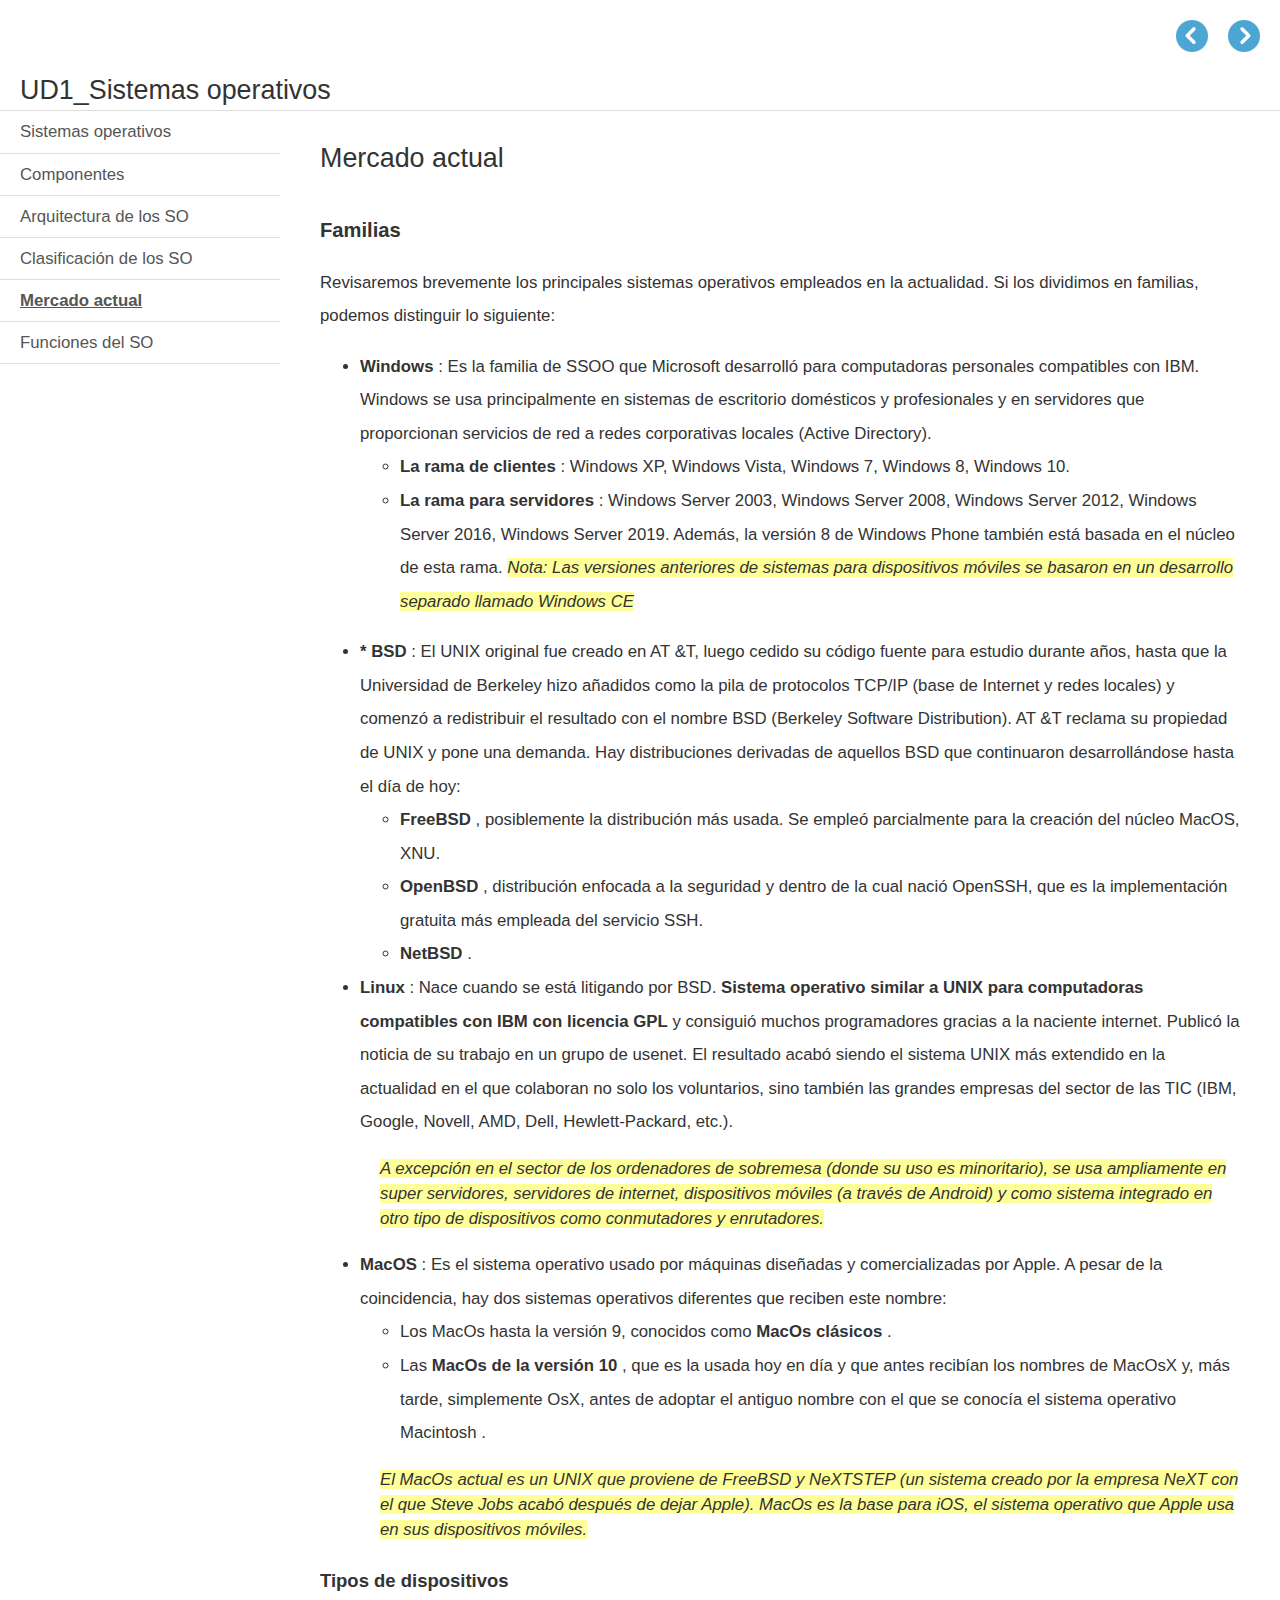
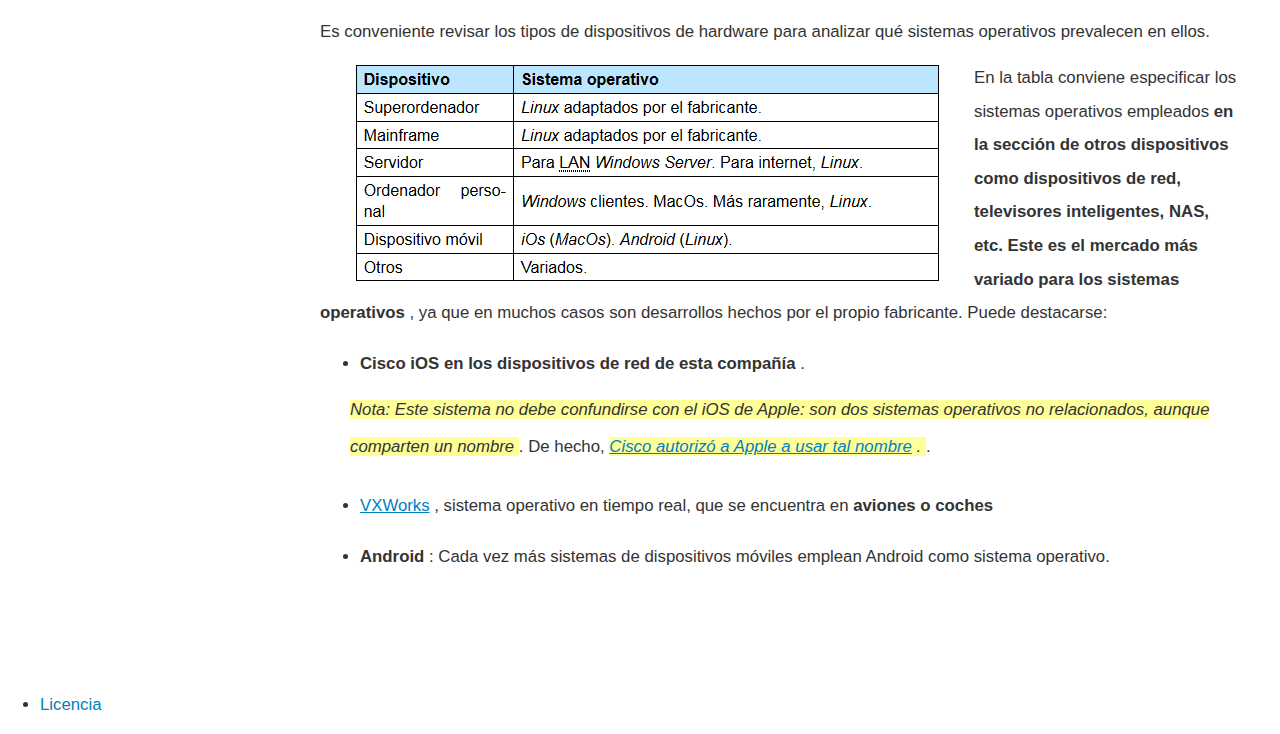
==== mercado_actual.html @ 510be366 "Add files via upload" ====
<!doctype html>
<html lang="es">
    <head>
        <link rel="stylesheet" type="text/css" href="base.css"/>
        <link rel="stylesheet" type="text/css" href="content.css"/>
        <link rel="stylesheet" type="text/css" href="nav.css"/>
        <meta http-equiv="content-type" content="text/html;  charset=utf-8"/>
        <title>Mercado actual | UD1_Sistemas operativos </title>
        <link rel="shortcut icon" href="favicon.ico" type="image/x-icon"/>
        <meta name="author" content="María del Mar Senra Martul"/>
        <link rel="license" type="text/html" href="http://creativecommons.org/licenses/by-sa/4.0/"/>
        <meta name="generator" content="eXeLearning 2.5 - exelearning.net"/>
        <!--[if lt IE 9]><script type="text/javascript" src="exe_html5.js"></script><![endif]-->
        <script type="text/javascript" src="exe_jquery.js"></script>
        <script type="text/javascript" src="common_i18n.js"></script>
        <script type="text/javascript" src="common.js"></script>
        <meta name="viewport" content="width=device-width, initial-scale=1"/>
    </head>
    <body class="exe-web-site" id="exe-node-4">
        <script type="text/javascript">
            document.body.className += " js"
        </script>
        <div id="content">
            <p id="skipNav">
                <a href="#main" class="sr-av">Saltar navegación</a>
            </p>
            <header id="header">
                <div id="headerContent">UD1_Sistemas operativos</div>
            </header>
            <nav id="siteNav">
                <ul>
                    <li>
                        <a href="index.html" class="daddy main-node">Sistemas operativos</a>
                    </li>
                    <li>
                        <a href="componentes.html" class="no-ch">Componentes</a>
                    </li>
                    <li>
                        <a href="arquitectura_dos_so.html" class="no-ch">Arquitectura de los SO</a>
                    </li>
                    <li>
                        <a href="clasificacin_dos_so.html" class="no-ch">Clasificación de los SO</a>
                    </li>
                    <li id="active">
                        <a href="mercado_actual.html" class="active no-ch">Mercado actual</a>
                    </li>
                    <li>
                        <a href="funcins_do_so.html" class="no-ch">Funciones del SO</a>
                    </li>
                </ul>
            </nav>
            <div id='topPagination'>
                <nav class="pagination noprt">
                    <a href="clasificacin_dos_so.html" class="prev">
                        <span>
                            <span>&laquo;</span>
                            Anterior
                        </span>
                    </a>
                    <span class="sep">| </span>
                    <a href="funcins_do_so.html" class="next">
                        <span>
                            Siguiente<span>&raquo;</span>
                        </span>
                    </a>
                </nav>
            </div>
            <div id="main-wrapper">
                <section id="main">
                    <header id="nodeDecoration">
                        <h1 id="nodeTitle">Mercado actual</h1>
                    </header>
                    <article class="iDevice_wrapper FreeTextIdevice" id="id5">
                        <div class="iDevice emphasis0">
                            <div id="ta5_85" class="block iDevice_content">
                                <h3>Familias</h3>
                                <p style="line-height: 2em;">Revisaremos brevemente los principales sistemas operativos empleados en la actualidad. Si los dividimos en familias, podemos distinguir lo siguiente:</p>
                                <ul>
                                    <li style="line-height: 2em;">
                                        <strong>Windows</strong>
                                        : Es la familia de SSOO que Microsoft desarrolló para computadoras personales compatibles con IBM. Windows se usa principalmente en sistemas de escritorio domésticos y profesionales y en servidores que proporcionan servicios de red a redes corporativas locales (Active Directory).<br/>
                                        <ul>
                                            <li style="line-height: 2em;">
                                                <strong>La rama de clientes</strong>
                                                : Windows XP, Windows Vista, Windows 7, Windows 8, Windows 10.
                                            </li>
                                            <li style="line-height: 2em;">
                                                <strong>La rama para servidores</strong>
                                                : Windows Server 2003, Windows Server 2008, Windows Server 2012, Windows Server 2016, Windows Server 2019. Además, la versión 8 de Windows Phone también está basada en el núcleo de esta rama. 
                                                <span style="background-color: #ffff99;">
                                                    <em>Nota: Las versiones anteriores de sistemas para dispositivos móviles se basaron en un desarrollo separado llamado Windows CE</em>
                                                </span>
                                            </li>
                                        </ul>
                                    </li>
                                </ul>
                                <ul>
                                    <li style="line-height: 2em;">
                                        <strong>* BSD</strong>
                                        : El UNIX original fue creado en AT &amp;T, luego cedido su código fuente para estudio durante años, hasta que la Universidad de Berkeley hizo añadidos como la pila de protocolos TCP/IP (base de Internet y redes locales) y comenzó a redistribuir el resultado con el nombre BSD (Berkeley Software Distribution). AT &amp;T reclama su propiedad de UNIX y pone una demanda. Hay distribuciones derivadas de aquellos BSD que continuaron desarrollándose hasta el día de hoy:

                                        <ul>
                                            <li style="line-height: 2em;">
                                                <strong>FreeBSD</strong>
                                                , posiblemente la distribución más usada. Se empleó parcialmente para la creación del núcleo MacOS, XNU.
                                            </li>
                                            <li style="line-height: 2em;">
                                                <strong>OpenBSD</strong>
                                                , distribución enfocada a la seguridad y dentro de la cual nació OpenSSH, que es la implementación gratuita más empleada del servicio SSH.
                                            </li>
                                            <li>
                                                <strong>NetBSD</strong>
                                                .
                                            </li>
                                        </ul>
                                    </li>
                                    <li style="line-height: 2em;">
                                        <strong>Linux</strong>
                                        : Nace cuando se está litigando por BSD. <strong>Sistema operativo similar a UNIX para computadoras compatibles con IBM con licencia GPL</strong>
                                        y consiguió muchos programadores gracias a la naciente internet. Publicó la noticia de su trabajo en un grupo de usenet. El resultado acabó siendo el sistema UNIX más extendido en la actualidad en el que colaboran no solo los voluntarios, sino también las grandes empresas del sector de las TIC (IBM, Google, Novell, AMD, Dell, Hewlett-Packard, etc.).
                                    </li>
                                </ul>
                                <p style="padding-left: 60px;">
                                    <span style="background-color: #ffff99;">
                                        <em>A excepción en el sector de los ordenadores de sobremesa (donde su uso es minoritario), se usa ampliamente en super servidores, servidores de internet, dispositivos móviles (a través de Android) y como sistema integrado en otro tipo de dispositivos como conmutadores y enrutadores.</em>
                                    </span>
                                </p>
                                <ul>
                                    <li style="line-height: 2em;">
                                        <strong>MacOS</strong>
                                        : Es el sistema operativo usado por máquinas diseñadas y comercializadas por Apple. A pesar de la coincidencia, hay dos sistemas operativos diferentes que reciben este nombre:

                                        <ul>
                                            <li style="line-height: 2em;">
                                                Los MacOs hasta la versión 9, conocidos como <strong>MacOs clásicos</strong>
                                                .
                                            </li>
                                            <li style="line-height: 2em;">
                                                Las <strong>MacOs de la versión 10</strong>
                                                , que es la usada hoy en día y que antes recibían los nombres de MacOsX y, más tarde, simplemente OsX, antes de adoptar el antiguo nombre con el que se conocía el sistema operativo Macintosh .
                                            </li>
                                        </ul>
                                    </li>
                                </ul>
                                <p style="padding-left: 60px;">
                                    <span style="background-color: #ffff99;">
                                        <em>El MacOs actual es un UNIX que proviene de FreeBSD y NeXTSTEP (un sistema creado por la empresa NeXT con el que Steve Jobs acabó después de dejar Apple). MacOs es la base para iOS, el sistema operativo que Apple usa en sus dispositivos móviles.</em>
                                    </span>
                                </p>
                                <h4>Tipos de dispositivos</h4>
                                <div class="section" id="tipos-de-dispositivos">
                                    <p>Es conveniente revisar los tipos de dispositivos de hardware para analizar qué sistemas operativos prevalecen en ellos.</p>
                                    <img src="SODispositivosHW.PNG" alt="SO del HW" title="SO del HW" style="float: left; margin-right: 30px; margin-left: 30px;" width="594" height="223"/>
                                    <p style="line-height: 2em;">
                                        En la tabla conviene especificar los sistemas operativos empleados <strong>en la sección de otros dispositivos como dispositivos de red, televisores inteligentes, NAS, etc. </strong>
                                        <strong>Este es el mercado más variado para los sistemas operativos</strong>
                                        , ya que en muchos casos son desarrollos hechos por el propio fabricante. Puede destacarse:
                                    </p>
                                    <ul>
                                        <li style="line-height: 2em;">
                                            <strong>Cisco iOS</strong>
                                            <strong>en los dispositivos de red de esta compañía</strong>
                                            .
                                        </li>
                                    </ul>
                                    <p style="padding-left: 30px;">
                                        <span style="background-color: #ffff99;">
                                            <em>Nota: Este sistema no debe confundirse con el iOS de Apple: son dos sistemas operativos no relacionados, aunque comparten un nombre</em>
                                        </span>
                                        . De hecho, 
                                        <span style="background-color: #ffff99; line-height: 3em;">
                                            <em>
                                                <a class="reference external" href="https://www.descubreapple.com/cisco-permite-apple-utilizar-nombre-ios.html" style="background-color: #ffff99;">Cisco autorizó a Apple a usar tal nombre</a>
                                                .
                                            </em>
                                        </span>
                                        .
                                    </p>
                                    <ul>
                                        <li style="line-height: 2em;">
                                            <a class="reference external" href="https://es.wikipedia.org/wiki/VxWorks">VXWorks</a>
                                            , sistema operativo en tiempo real, que se encuentra en <strong>aviones o coches</strong>
                                        </li>
                                    </ul>
                                    <ul>
                                        <li style="line-height: 2em;">
                                            <strong>Android</strong>
                                            : Cada vez más sistemas de dispositivos móviles emplean Android como sistema operativo.
                                        </li>
                                    </ul>
                                </div>
                            </div>
                        </div>
                    </article>
                </section>
            </div>
            <footer id="footer">
                <nav class="footerNav" id="footer-nav">
                    <ul>
                        <li><a href="https://creativecommons.org/licenses/by-sa/4.0/" rel="license">Licencia</a></li>
                    </ul>
                </nav>
            </footer>
        </div>
    </body>
</html>
---- base.css ----
/*
eXe
Copyright 2004-2006, University of Auckland
Copyright 2004-2007 eXe Project, New Zealand Tertiary Education Commission
base style sheet for all themes
*/
body {
    margin: 0;
    padding: 0 10px 10px 10px;
    font-family: arial,verdana,helvetica,sans-serif;
    font-size: .8em
}

#header {
    text-align: left;
    height: 50px;
    padding-left: 20px;
    font-size: 2.2em;
    font-weight: bold
}

a {
    text-decoration: none
}

a:hover,a:focus {
    text-decoration: underline
}

img.submit,img.help,img.info,img.gallery {
    border: 0
}

li {
    list-style-position: inside
}

#nodeDecoration {
    padding: .1em;
    border-bottom: 0;
    text-align: right
}

.block,.feedback {
    display: block;
    padding-top: .25em;
    padding-bottom: .25em
}

.feedback {
    font-family: times,serif;
    font-size: 120%
}

.feedback-button p {
    margin: 0
}

.emphasis0 {
    padding-left: 0;
    margin: 0
}

.iDeviceTitle {
    font-weight: bold;
    position: relative;
    top: -18px
}

input.feedbackbutton {
    margin-top: 10px;
    margin-bottom: 10px
}

.popupDiv {
    background-color: #EDEFF0;
    border: 2px solid #607489;
    padding: 0 4px 4px 4px;
    margin-left: 15px;
    text-align: left;
    z-index: 99;
    border-radius: 3px
}

.popupDivLabel {
    text-align: center;
    font: message-box;
    font-weight: bold;
    color: #fff;
    cursor: move;
    margin: 0 -4px;
    background-image: url(popup_bg.gif)
}

@media print {
    .feedback {
        display: block!important
    }

    .feedback.iDevice_solution a {
        text-decoration: none;
        color: inherit
    }

    .iDevice_solution li span {
        display: none
    }

    #main {
        margin-left: 10px
    }

    div.node,article.node {
        page-break-after: always
    }

    .external-iframe {
        display: none
    }

    .external-iframe-src {
        display: block!important;
        margin: 2em 0;
        font-size: .95em;
        text-align: center
    }
}

.external-iframe {
    border: 0
}

.iDevice a,#siteFooter a,#packageLicense a,.toggle-idevice a {
    text-decoration: underline
}

.iDevice a:hover,#siteFooter a:hover,#packageLicense a:hover,.toggle-idevice a:hover {
    text-decoration: none
}

.pre-code {
    background: #112C4A;
    color: #E7ECF1;
    font-family: Monaco,Courier,monospace;
    border-radius: 9px;
    font-size: 12px;
    margin: 2em 1em;
    overflow: auto;
    padding: 20px
}

.iDevice_content {
    position: relative;
    max-width: 100%
}

.exe-epub3 .iDevice_content {
    position: static
}

.iDevice_header {
    background-position: 0 50%;
    background-repeat: no-repeat
}

.iDevice_header.iDevice_header_noIcon {
    background-image: none;
    padding: 5px 0
}

.TrueFalseIdevice label {
    white-space: nowrap;
    margin-right: 1em;
    line-height: 1.7em
}

.exe-dl {
    margin-bottom: 2em;
    margin-left: 1.5em
}

.exe-dl dt {
    font-weight: bold
}

.exe-dl dd {
    margin: 1em 1.5em
}

.js .exe-dl dt {
    margin: 1.2em 0 0 0
}

.exe-dl dt a {
    text-decoration: underline
}

.exe-dl .icon,.exe-dl-toggler a {
    display: block;
    width: 20px;
    height: 20px;
    font-size: 1.2em;
    margin-right: 1em;
    line-height: 20px;
    text-align: center;
    float: left;
    border-radius: 2px;
    position: relative
}

.exe-dl-toggler {
    height: 20px;
    margin: 1.5em
}

.exe-dl-toggler a {
    margin-left: 0;
    font-weight: bold
}

.js .exe-dl dd {
    display: none;
    padding-left: 0;
    margin: 1em 1em 1em 37px
}

.exe-math {
    margin: 2em 0
}

.exe-math,.MathJax_Display {
    text-align: left!important
}

.exe-math.position-center,.position-center .MathJax_Display {
    text-align: center!important
}

.exe-math.position-right,.position-right .MathJax_Display {
    text-align: right!important
}

.js .show-image .exe-math-code,.js .show-code .exe-math-img {
    display: none
}

.exe-math-links {
    font-size: .85em
}

.exe-figure {
    margin: 2em 0;
    max-width: 100%
}

.position-center {
    margin: 2em auto
}

.position-right {
    margin: 2em 0 2em auto
}

.float-left {
    float: left;
    margin: .5em 1.5em 1em 0
}

.float-right {
    float: right;
    margin: .5em 0 1em 2em
}

.figcaption {
    padding-top: .2em
}

.figcaption.header {
    padding-top: 0;
    padding-bottom: .2em
}

.exe-layout-2-cols,.exe-layout-3-cols {
    width: 100%
}

.exe-layout-2-cols .exe-col {
    float: left;
    width: 49%
}

.exe-layout-2-cols .exe-col-1 {
    padding-right: 1%
}

.exe-layout-2-cols .exe-col-2 {
    padding-left: 1%
}

.exe-layout-2-30-70 .exe-col {
    width: 69%
}

.exe-layout-2-30-70 .exe-col-1 {
    width: 29%
}

.exe-layout-2-70-30 .exe-col {
    width: 29%
}

.exe-layout-2-70-30 .exe-col-1 {
    width: 69%
}

.exe-layout-3-cols .exe-col {
    float: left;
    width: 32%
}

.exe-layout-3-cols .exe-col-1,.exe-layout-3-cols .exe-col-2 {
    padding-right: 2%
}

.exe-block-warning {
    background: #FCF8E3;
    color: #796034;
    border: 1px solid #FAEBCC;
    padding: 0 1em;
    border-radius: 4px
}

p.exe-block-warning {
    padding: 1em
}

.exe-block-alert {
    background: #ffc;
    color: #855000;
    border: 1px solid #FFF099;
    padding: 0 1em;
    border-radius: 4px
}

p.exe-block-alert {
    padding: 1em
}

.exe-block-danger {
    background: #FEF0EF;
    color: #973C3B;
    border: 1px solid #F3DADD;
    padding: 0 1em;
    border-radius: 4px
}

p.exe-block-danger {
    padding: 1em
}

.exe-block-info {
    background: #E1F1F9;
    color: #2B627D;
    border: 1px solid #C9EDF4;
    padding: 0 1em;
    border-radius: 4px
}

p.exe-block-info {
    padding: 1em
}

.exe-block-success {
    background: #E5F3E0;
    color: #336634;
    border: 1px solid #DEEDD1;
    padding: 0 1em;
    border-radius: 4px
}

p.exe-block-success {
    padding: 1em
}

.exe-block-warning a {
    color: #4F360A
}

.exe-block-alert a {
    color: #5B2600
}

.exe-block-danger a {
    color: #6D1211
}

.exe-block-info a {
    color: #063853
}

.exe-block-success a {
    color: #093C0A
}

.js a.exe-enlarge {
    position: relative;
    display: block
}

.exe-enlarge-icon {
    display: none;
    width: 30px;
    height: 30px;
    position: absolute;
    top: 50%;
    left: 50%;
    margin: -15px 0 0 -15px;
    border-radius: 15px;
    background: #333;
    z-index: 10;
    box-shadow: 0 0 7px 0 #DDD
}

.exe-enlarge-icon b {
    width: 30px;
    height: 30px;
    line-height: 30px;
    text-align: center;
    display: block;
    font-size: 1.3em;
    color: #FFF
}

.exe-enlarge-icon b:before {
    content: "+"
}

.js a.exe-enlarge:hover img,.js a.exe-enlarge:focus img {
    opacity: .7;
    filter: alpha(opacity=70)
}

a.exe-enlarge:hover .exe-enlarge-icon,a.exe-enlarge:focus .exe-enlarge-icon {
    display: block;
    *display: none
}

.exe-clear {
    overflow: auto
}

.toggle-idevice,.exe-hidden,.js-required,.js .js-hidden {
    display: none
}

.js .js-required {
    display: block
}

#packageLicense {
    text-align: center
}

.js #main .iDevice_hint_title {
    font-size: 1em;
    margin-top: 0;
    font-weight: normal;
    *margin-top: 1em
}

.iDevice_hint {
    margin-bottom: 1.5em
}

.iDevice_hint_title a {
    background-repeat: no-repeat;
    background-position: 0 50%;
    padding-left: 23px;
    text-decoration: none
}

.iDevice_hint_content {
    padding: 0 23px
}

.iDevice_answer {
    overflow: hidden;
    *margin: 1.5em 0
}

.iDevice_answer {
    overflow: hidden
}

.iDevice_answer p {
    margin-top: 0
}

.iDevice_answer-field {
    width: 2.5em;
    float: left
}

.js .iDevice_answer-content,.js .iDevice_answer-feedback {
    padding-left: 2.5em
}

.hidden-idevice .image_text {
    display: none
}

abbr[title],acronym[title] {
    text-decoration: none;
    border-bottom: 1px dotted
}

.pagination.page-counter {
    text-align: center
}

.pagination.noprt .sep {
    display: none
}

.pagination.noprt .page-counter {
    margin-right: 20px
}

#topPagination .page-counter {
    margin-left: 20px;
    margin-right: 0
}

#skipNav {
    margin: 0;
    position: absolute;
    width: 100%
}

.sr-av,.js .js-sr-av,#skipNav a,.exe-hidden-accessible,.js .exe-tooltip-text {
    position: absolute;
    overflow: hidden;
    clip: rect(0 0 0 0);
    clip: rect(0,0,0,0);
    height: 0
}

#skipNav a {
    background: #333;
    color: #fff;
    padding: .4em .85em
}

#skipNav a:active,#skipNav a:focus {
    position: static;
    overflow: visible;
    clip: auto;
    height: auto
}

.exe-table {
    background: #fff;
    margin: 2em auto;
    max-width: 100%;
    border: 1px solid #CCC;
    border-collapse: collapse;
    border-spacing: 0
}

.exe-table caption {
    padding: .5em 0;
    text-align: center;
    font-style: italic
}

.exe-table td,.exe-table th {
    border: 1px solid #CCC;
    margin: 0;
    padding: .5em 1em
}

.exe-table thead {
    background: #ddd;
    color: #000;
    text-align: left
}

.exe-table tr:nth-child(2n-1) td,.exe-table tbody tr:nth-child(2n-1) th {
    background: #F4F4F4
}

.exe-table-minimalist {
    background: #fff;
    margin: 2em auto;
    border-collapse: collapse
}

.exe-table-minimalist thead th {
    color: #000;
    padding: .6em 1.5em .6em .8em;
    border-bottom: 2px solid #CCC;
    text-align: left
}

.exe-table-minimalist td,.exe-table-minimalist tbody th {
    border-bottom: 1px solid #ccc;
    color: #555;
    padding: .5em 1.5em .5em .8em
}

.exe-table-minimalist tbody tr:hover td,.exe-table-minimalist tbody tr:hover th {
    color: #222
}

.exe-table-minimalist tr:nth-child(2n-1) td,.exe-table-minimalist tbody tr:nth-child(2n-1) th {
    background: #F9F9F9
}

.exe-table-minimalist caption {
    text-align: center;
    font-style: italic;
    border-bottom: 2px solid #CCC;
    padding: .6em 0
}

body .qtip {
    font-size: .85em;
    line-height: 1.5em
}

.qtip .exe-tooltip-text {
    position: relative;
    overflow: auto;
    clip: auto;
    height: auto
}

ol.auto-numbered {
    counter-reset: item
}

.auto-numbered ol {
    counter-reset: item
}

.auto-numbered li {
    display: block
}

.auto-numbered li:before {
    content: counters(item,".") ".- ";
    counter-increment: item
}

.exe-quote-cite cite {
    display: block;
    text-align: right;
    margin-top: -.5em
}

.exe-link-data {
    font-size: .8em;
    margin: 0 .2em
}

.exe-link-data abbr {
    cursor: help
}

.styled-qc {
    font-family: Georgia,serif;
    font-style: italic;
    margin: 1.5em 2.5em;
    padding: .25em 3.5em;
    position: relative
}

.styled-qc:before {
    display: block;
    content: "\201C";
    font-size: 5em;
    position: absolute;
    left: 0;
    top: -20px
}

.js .pbl-task-info {
    visibility: hidden
}

.pbl-task-info dt {
    float: left;
    font-weight: bold;
    margin-right: .5em
}

.pbl-task-info {
    overflow: hidden;
    margin: 1em 0 1.5em 20px;
    width: auto;
    float: right;
    text-align: right
}

.pbl-task-info dt {
    margin: 0;
    float: left;
    clear: left;
    width: 150px
}

.pbl-task-info dd {
    margin: 0 0 0 150px;
    text-align: left;
    padding-left: .5em
}

.pbl-task-info dd:after {
    content: '';
    display: block;
    clear: both
}

.pbl-task-description {
    clear: both
}

iframe,object,embed {
    max-width: 100%
}

img,video {
    max-width: 100%;
    height: auto
}

@media all and (max-width: 780px) {
    .styled-qc {
        margin:1.5em .5em
    }

    .exe-layout-2-cols .exe-col,.exe-layout-3-cols .exe-col {
        float: none;
        width: 100%;
        padding: 0
    }
}

#exe-client-search-form {
    text-align: right;
    margin-bottom: 2em
}

#exe-client-search-form p {
    margin: 0
}

#exe-client-search-text {
    border: 1px solid #ddd;
    padding: 5px 10px;
    width: 250px;
    max-width: 60%
}

#exe-client-search-submit {
    border: 1px solid #ddd;
    padding: 5px 10px;
    background: #ddd;
    margin-left: -.4em;
    color: #333
}

.exe-client-search-results #nodeTitle,.exe-client-search-results .iDevice_wrapper,#exe-client-search-results,#exe-client-search-reset {
    display: none
}

.exe-client-search-results #exe-client-search-results {
    display: block
}

.exe-client-search-results #exe-client-search-reset {
    display: inline;
    line-height: 2em
}

#exe-client-search-results p {
    margin-top: 1.5em
}

#exe-client-search-results ul {
    margin: 1.5em 1.5em 3em 1.5em;
    padding: 0;
    list-style: none
}

#main #exe-client-search-results li {
    list-style-image: none;
    margin-bottom: 1.5em
}

#exe-client-search-results a {
    font-size: 1.15em
}

.exe-client-search-result {
    background: yellow
}

.exe-client-search-read-more {
    font-size: .7em;
    margin-left: .2em
}

#exe-client-search-reset {
    margin-left: .5em
}

@media all and (max-width: 700px) {
    #exe-client-search-form {
        text-align:center
    }
}

@media all and (max-width: 600px) {
    .exe-client-search-results #exe-client-search-reset {
        display:block;
        margin: 1em 0 0 0
    }
}
---- content.css ----
/* eXeLearning Style Designer Compatible Style */
html{font-size:105%}
body{font:100%/1.5 'Open Sans',Arial,Verdana,Helvetica,sans-serif;padding:15px;margin:0;text-align:left}

h2{font-size:1.3em}
h3{font-size:1.2em}
h4{font-size:1.1em}
h5{font-size:1em}
p{margin:1em 0}
.score.js-feedback{margin-bottom:1em}

#header,#emptyHeader,#nodeDecoration{padding:0 20px;height:auto!important;height:120px;min-height:120px;font-size:1.6em;font-weight:300;border-style:1px;border-width:1px}
#headerContent{padding-top:70px}
#header h1,#nodeDecoration h1{margin:-.5em 0 1em 0;font-size:1em;text-align:left}
#nodeDecoration{margin-bottom:15px} /* Single page */

.nodeDecoration h1{font-size:1.5em}

/* iDevices */
.iDevice{margin:20px 0 30px 0}
.iDevice_header{letter-spacing:.5px;padding:.5em 40px .5em 0;height:auto!important;height:1.7em;min-height:1.7em;position:relative}
.iDeviceTitle{font-size:1.3em;vertical-align:bottom;top:auto;display:inline-block;font-weight:300;
padding:0 10px 0 35px;background-repeat:no-repeat;background-position:0 50%;margin:0}
.iDeviceTitle{*display:inline;*line-height:2em}/* IE6, IE7 */
.iDevice_inner{padding:10px 20px;border-width:1px;border-style:solid;border-radius:5px}

/* Clearfix */
.iDevice_content{overflow:auto}
.FileAttachIdeviceInc .iDevice_content{margin-bottom:-.5em}

/* Hide/Show iDevice */
.toggle-idevice{display:block;margin:0;text-align:right}
.iDevice_header .toggle-idevice{position:absolute;top:14px;right:0}
.toggle-idevice a{display:inline-block;width:16px;height:16px;background:url(_style_icons.png) no-repeat -50px -50px;outline:none}
.toggle-idevice .show-idevice{background-position:0 -50px}
.toggle-idevice span{position:absolute;overflow:hidden;clip:rect(0,0,0,0);height:0}
.toggle-idevice a:hover,.toggle-idevice a:focus{filter:alpha(opacity=100);opacity:1}

/* iDevice title with background-color */
input.feedbackbutton{margin:0}
.iDevice_header{border-width:1px;border-style:solid;padding-left:13px;border-top-left-radius:5px;border-top-right-radius:5px}
.hidden-idevice .iDevice_header{border-radius:5px}
.iDevice_header .toggle-idevice{margin-right:15px}
.iDevice_inner{border-top-right-radius:0;border-top-left-radius:0;border-top:0}

.ExternalUrlIdevice iframe{border:0}

/* Reset base.css */
.block,.feedback{padding:0}
.feedback{font-family:inherit;font-size:1em}
li{list-style-position:outside}
.styled-qc{margin-top:2.5em}
.exe-dl .icon,.exe-dl-toggler a{width:24px;height:24px;border-radius:12px}
.exe-dl-toggler a{line-height:22px}
.js .exe-dl dd{margin-left:44px}
.exe-enlarge-icon b{font-size:1.2em}

/* Forms */
input,select{font-size:1em;font-family:inherit}
.iDevice_hint_title a{padding-left:25px}
.iDevice_buttons input{font-size:1em;margin-right:.5em;padding:.15em .45em}
.MultichoiceIdevice .feedback p:first-child{margin-top:0}
.MultichoiceIdevice .activity-form,.MultiSelectIdevice .activity-form{margin-bottom:1em}
.TrueFalseIdevice .activity-form{margin-top:1.5em}
.TrueFalseIdevice .activity-form:first-child{margin-top:0}
.TrueFalseIdevice label{margin:0 1em}
.MultichoiceIdevice input,.MultiSelectIdevice input[type=checkbox],.QuizTestIdevice input[type=radio]{width:16px;height:16px;margin:5px 0 0 12px}
.custom-inputs .iDevice_answer-field{width:40px}
.custom-inputs  .iDevice_answer-content,.custom-inputs  .iDevice_answer-feedback{padding-left:55px}
.custom-inputs  .iDevice_answer-content{padding-top:4px}
.styledRadio,.styledCheckbox{margin-left:12px}
.MultichoiceIdevice .feedback{margin-top:1em}
.right-option,.wrong-option{font-style:italic}
.readingIdevice .iDevice_content:first-child p:last-child,
.CasestudyIdevice .iDevice_content:first-child p:last-child{margin-bottom:0}
.readingIdevice .feedbackbutton,
.CasestudyIdevice .feedbackbutton,
.ReflectionIdevice .feedbackbutton{margin:.5em 0 1em 0}

/* Licenses */
#packageLicense{margin:2.5em 0 1.5em 0;text-align:left;line-height:1.2em;font-size:.9em}
#packageLicense.cc{padding-left:95px;background:url(_style_licenses.png) no-repeat 0 0}
#packageLicense.cc-by-sa{background-position:0 -100px}
#packageLicense.cc-by-nd{background-position:0 -200px}
#packageLicense.cc-by-nc-sa{background-position:0 -300px}
#packageLicense.cc-by-nc-nd{background-position:0 -400px}
#packageLicense.cc-0{background-position:0 -500px}
#siteFooter{padding:20px}

/* Lightbox */
.lightboxOverlay{filter:progid:DXImageTransform.Microsoft.Alpha(Opacity=95);opacity:0.95}
#lightbox .lb-caption{font-size:1em}

/* Effects - iDevices with emphasis */
.emphasis1 .exe-fx .fx-C2,
.emphasis1 .exe-fx .fx-C2 a,
.emphasis1 .fx-pagination a{
background:#ededed;
}

@media print {
    div.node{page-break-after:auto} /* base.css */
    #main{margin-left:0} /* base.css */
    .iDevice{margin-bottom:20px}
	html body{background:#fff;color:#000;font-size:11pt}
	@page{margin:2cm}
	/* Uncomment this to print URL after links:
	a{font-weight:bolder;text-decoration:none!important}
	a[href^=http]:after{content:" <" attr(href) "> "}
	*/
	.external-iframe{display:none}
	.external-iframe-src{display:block!important;margin:2em 0;font-size:.95em;text-align:center}
	#main .iDeviceTitle{background:none;padding-left:0}
	body #header,body #emptyHeader,body #nodeDecoration{height:auto!important;min-height:0;border:none;padding:0}
}

/* eXeLearning Style Designer */
.iDevice_header{
/*emTitleBGColor*/
background-color:#ffffff;border-color:#dddddd;
}
.iDevice_inner{
/*emBGColor*/
background-color:#ffffff;border-color:/*emBorderColor*/
#dddddd;
}
.iDeviceTitle{
background-image:url(icon_star.png);
}
.activityIdevice .iDeviceTitle{
background-image:url(icon_assignment.png);
}
.readingIdevice .iDeviceTitle{
background-image:url(icon_unread.png);
}
.FileAttachIdeviceInc .iDeviceTitle{
background-image:url(icon_download.png);
}
.WikipediaIdevice .iDeviceTitle{
background-image:url(icon_description.png);
}
.ListaIdevice .iDeviceTitle,.QuizTestIdevice .iDeviceTitle,.MultichoiceIdevice .iDeviceTitle,.TrueFalseIdevice .iDeviceTitle,.MultiSelectIdevice .iDeviceTitle,.ClozeIdevice .iDeviceTitle{
background-image:url(icon_question.png);
}
.preknowledgeIdevice .iDeviceTitle{
background-image:url(icon_announcement.png);
}
.GalleryIdevice .iDeviceTitle{
background-image:url(icon_media.png);
}
.objectivesIdevice .iDeviceTitle{
background-image:url(icon_info.png);
}
.ReflectionIdevice .iDeviceTitle{
background-image:url(icon_account.png);
}
body{
/*bodyColor*/
color:#333333;
/*contentBGColor*/
background-color:#ffffff;
}
a{
/*aColor*/
color:#0080c0;
}
#header,#emptyHeader,#nodeDecoration{
height:auto!important;
/*headerHeight*/
height:80px;min-height:80px;
/*headerBGColor*/
background-color:#ffffff;border:1px solid /*headerBorderColor*/
#dddddd;
}
#headerContent{
/*headerTitleTopMargin*/
padding-top:70px;
}
#siteFooter{
border:1px solid /*footerBorderColor*/
#dddddd;
/*footerTextAlign*/
text-align:center;
/*footerBGColor*/
background-color:#ffffff;
}
#siteFooter a{
/*footerAColor*/
color:#0080c0;
}
---- nav.css ----
/* eXeLearning Style Designer Compatible Style */
body{padding:0;text-align:center}
#content{width:100%;margin:0 auto;text-align:left;position:relative;border-style:solid;border-width:0}
#main-wrapper{padding-bottom:1.5em;width:100%;*width:auto}
/* * is for IE6 and IE7 */#main{padding:20px 40px 30px 320px;height:auto!important;height:200px;min-height:200px;*padding-left:0}
.no-nav #main-wrapper{width:100%}
.no-nav #main{padding:20px 20px 0 20px}
#header,#emptyHeader{border-top-width:0;border-right-width:0;border-left-width:0}
#headerContent{overflow:hidden;white-space:nowrap;text-overflow:ellipsis;min-height:1.1em}
#nodeDecoration{background:none;padding:0;border:none;margin:20px 0;height:auto;min-height:0}
#nodeTitle{font-weight:300}
.iDevice_wrapper{margin-top:-10px}
/* Menú */#siteNav{width:280px;float:left;margin-right:40px}
#siteNav ul,#siteNav li{margin:0;padding:0;list-style:none}
#siteNav .other-section{display:none}
#siteNav a{display:block;padding:8px 10px 8px 20px;border-width:0 0 1px 0;border-style:solid}
#siteNav .active{font-weight:bold;text-decoration:underline}
#siteNav ul ul a{padding-left:35px;font-size:.95em}
#siteNav ul ul ul a{padding-left:60px}
#siteNav .daddy span{display:none}
/* IE6 */* html #siteNav a{display:inline-block;width:250px}
* html #siteNav ul ul a{width:235px}
* html #siteNav ul ul ul a{width:190px}
* html #main{padding:20px 20px 0 0}
#siteFooter{padding:0 20px 20px 20px;border:0}
/* Pagination */.pagination{text-align:right;border-top:1px solid;font-size:.95em;padding:20px 0}
.pagination .sep{display:none}
.pagination a{display:inline-block;padding:5px 10px;border-radius:5px;margin-left:20px}
.pagination a:hover,.pagination a:focus{text-decoration:none}
#topPagination{position:absolute;top:0;right:20px}
#topPagination .pagination{border:none}
#bottomPagination{clear:both}
#bottomPagination a{margin:0 20px 0 0}
/* Autoclear */#content{overflow:auto}
/* Hide/Show/Skip navigation */#nav-toggler{margin:0;position:absolute;top:20px;left:20px;font-size:.95em}
#nav-toggler a,#skipNav a{padding:5px 10px;border-radius:5px}
#nav-toggler a{display:block}
#nav-toggler a:hover{text-decoration:none}
#skipNav{z-index:100px;padding-top:15px;text-align:center}
@media screen and (max-width: 980px) {	.exe-web-site #content{width:100%;border:0;box-shadow:none}
	#main{padding:20px 30px 0 280px}
	#siteNav{width:250px;margin-right:30px}
}
@media all and (max-width: 700px) {	#headerContent{font-size:.7em;white-space:normal}
	#topPagination{display:none}
	#siteNav{float:none;width:100%;padding:0}
	#siteNav{line-height:1.5em;margin-bottom:15px}
	#main-wrapper{width:100%;float:none}
    	#main,.no-nav #main{padding:10px 20px 0 20px}
    	#content .exe-col{float:none;width:100%;padding:0}
	.pagination{text-align:center;height:35px;position:relative}
	.pagination .prev{position:absolute;left:20px}
	.pagination .next{position:absolute;right:0}
	#nav-toggler{position:relative;top:0;left:0;margin:20px 19px;text-align:center}
	#nav-toggler a{width:100%;display:block;padding:8px 0}
	#siteNav{border-top:1px solid}
}
@media print{	#siteNav,#nav-toggler,.noprt,.toggle-idevice{display:none}
	#main{padding:20px 0}
	body #content{background:#FFF}
	#headerContent{white-space:normal;text-overflow:normal;font-weight:bold}
}
/* eXeLearning Style Designer */
#content{
/*contentBGColor*/
background-color:#ffffff;
}
/*useNavigationIcons*/
/*defaultNavigationIcons*/
.pagination a span{
position:absolute;overflow:hidden;clip:rect(0,0,0,0);height:0;
}
.pagination a,.pagination a:hover,.pagination a:focus{
display:block;float:left;width:32px;height:32px;padding:0;background:url(_style_icons.png) no-repeat 0 0;
}
.pagination .next,.pagination .next:hover,.pagination .next:focus{
background-position:-50px 0;
}
.pagination .print-page,.pagination .print-page:hover,.pagination .print-page:focus{
background-position:-200px 0;
}
#bottomPagination{
height:72px;position:relative;overflow:hidden
}
#bottomPagination a{
position:absolute;top:20px;right:74px;margin:0;
}
#bottomPagination .next{
right:20px;
}
#nav-toggler a span{
position:absolute;overflow:hidden;clip:rect(0,0,0,0);height:0;
}
#nav-toggler a{
display:block;width:32px;height:32px;padding:0;background:url(_style_icons.png) no-repeat -100px 0;
}
#nav-toggler a:hover{
background:url(_style_icons.png) no-repeat -100px 0;
}
#nav-toggler .show-nav{
background-position:-150px 0;
}
#nav-toggler .show-nav:hover{
background-position:-150px 0;
}
.pagination a,#nav-toggler a{
filter:alpha(opacity=70);opacity:.7;
}
.pagination a:hover,.pagination a:focus,#nav-toggler a:hover{
filter:alpha(opacity=100);opacity:1;
}
@media all and (max-width: 700px){
#nav-toggler{
height:32px;position:relative;
}
#nav-toggler a{
padding:0;width:32px;position:absolute;left:50%;margin-left:-16px;
}
#siteNav{
border-top:1px solid #ddd;
}
}
body{
/*bodyBGColor*/
background-color:#ffffff;
}
#siteNav,#siteNav a{
/*navBGColor*/
background-color:#ffffff;
/*navAColor*/
color:#555555;
/*navBorderColor*/
border-color:#dddddd;
}
@media screen and (min-width: 701px) and (max-width: 1015px){
#siteNav,#siteNav ul{
background-color:#ffffff;border-color:#dddddd;
}
#siteNav li{
background-color:#ffffff;
}
}
@media all and (max-width: 700px){
.js #siteNav{
border-top:1px solid #dddddd;
}
}
#siteNav a:hover,#siteNav a:focus{
/*navHoverBGColor*/
background-color:#ffffff;
/*navAHoverColor*/
color:#0080c0;
}
@media screen and (min-width: 701px) and (max-width: 1015px){
#siteNav li:hover,#siteNav li.sfhover{
background-color:#ffffff;
}
}
.pagination{
border-color:#dddddd;
}
#bottomPagination{
background-color:#ffffff;
}
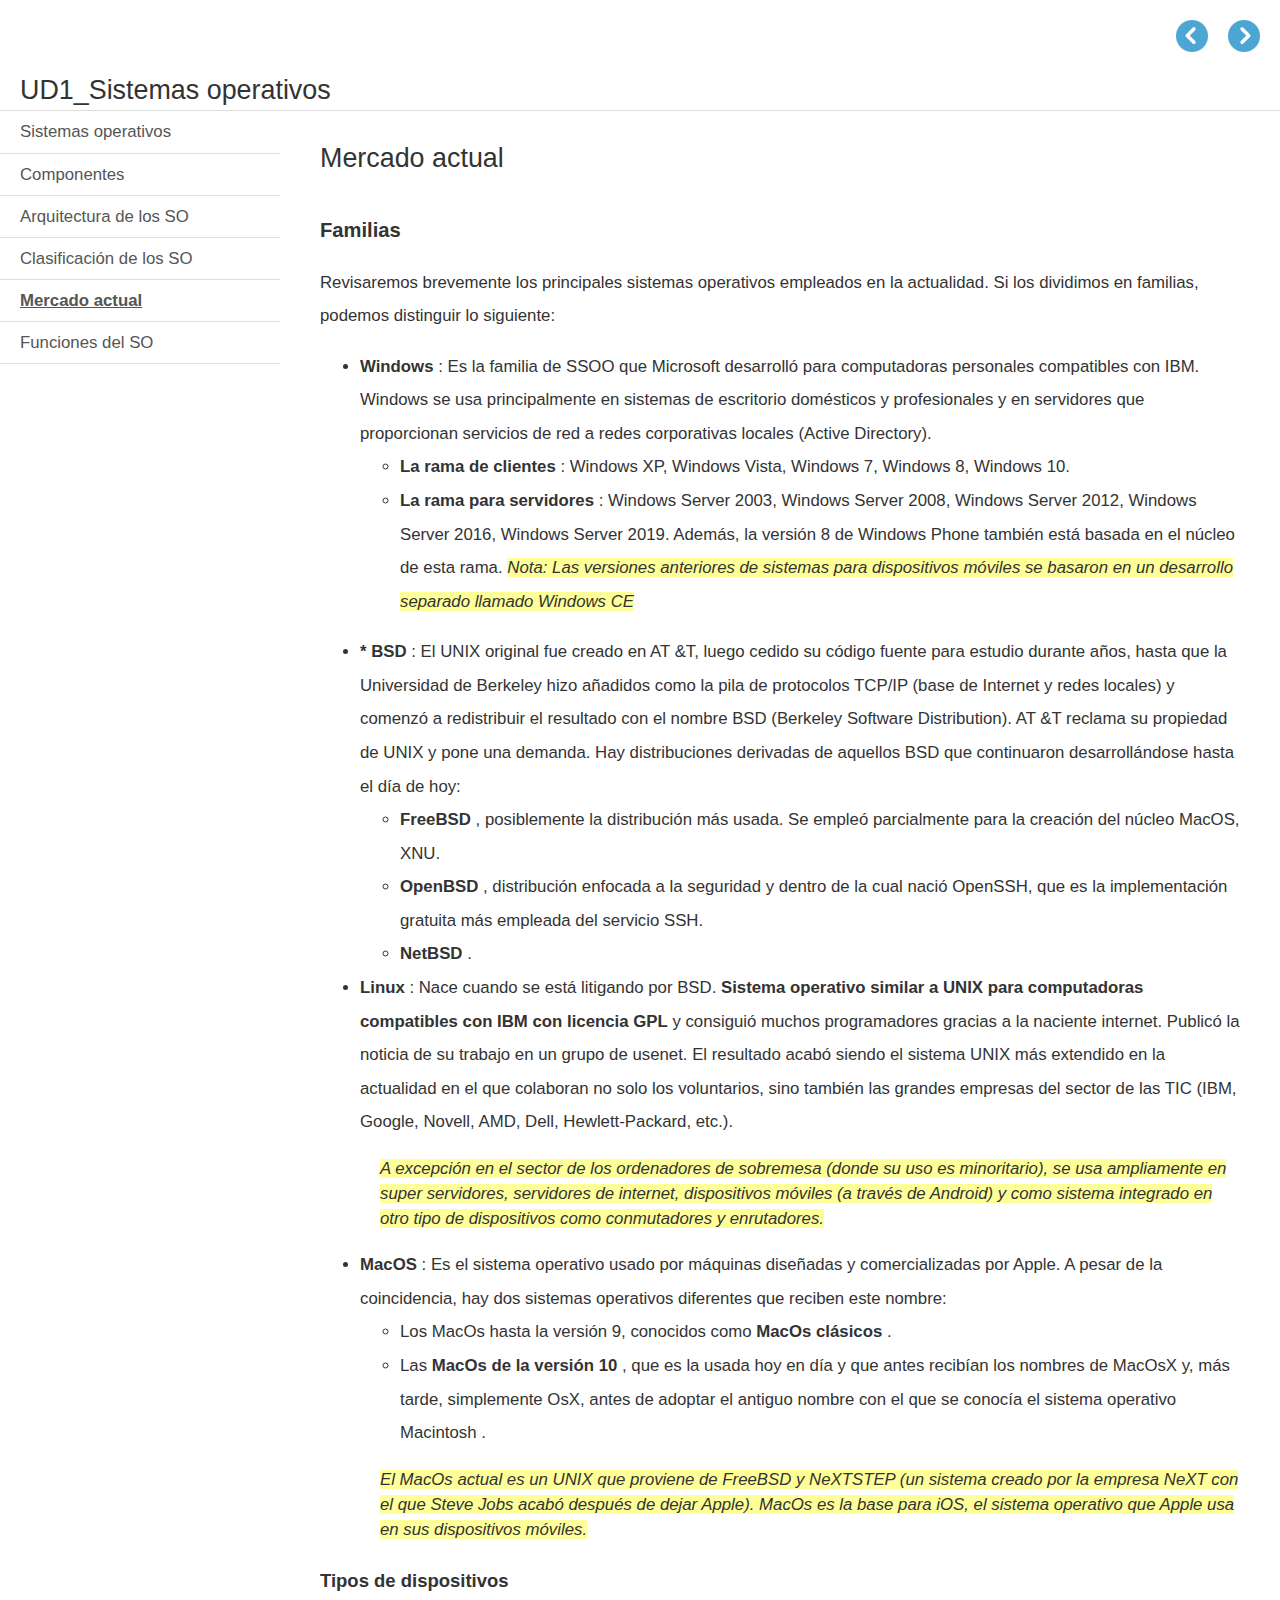
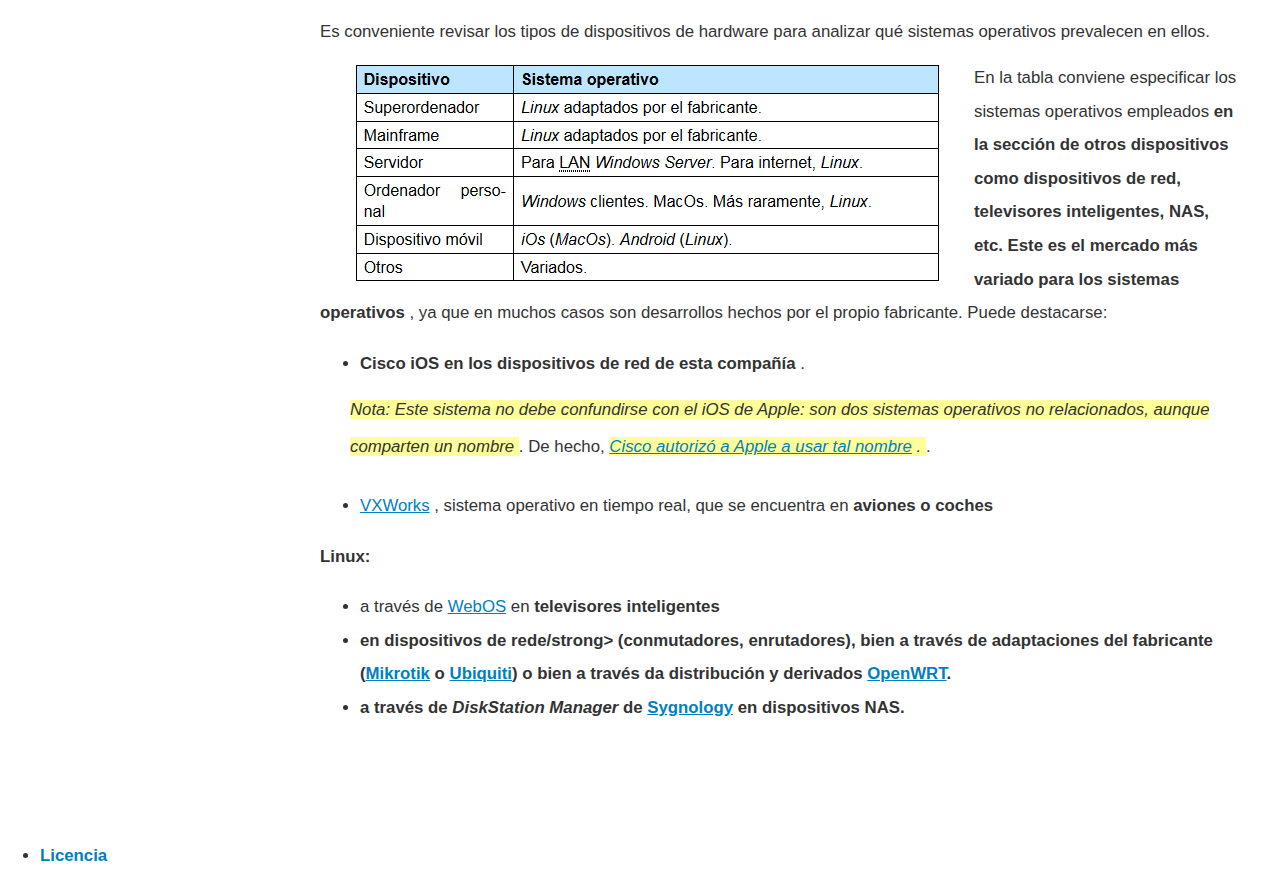
==== commit d5661e22: "Update mercado_actual.html" ====
--- a/mercado_actual.html
+++ b/mercado_actual.html
@@ -182,12 +182,14 @@
                                             , sistema operativo en tiempo real, que se encuentra en <strong>aviones o coches</strong>
                                         </li>
                                     </ul>
-                                    <ul>
-                                        <li style="line-height: 2em;">
-                                            <strong>Android</strong>
-                                            : Cada vez más sistemas de dispositivos móviles emplean Android como sistema operativo.
-                                        </li>
-                                    </ul>
+                                   
+                                    <li style="line-height: 2em;"><strong>Linux:</strong>
+<ul>
+<li style="line-height: 2em;">a través de <a class="reference external" href="http://es.wikipedia.org/wiki/WebOS">WebOS</a> en<strong> televisores inteligentes</strong></li>
+<li style="line-height: 2em;"><strong>en dispositivos de rede/strong> (conmutadores, enrutadores), bien a través de adaptaciones del fabricante (<a class="reference external" href="https://mikrotik.com/">Mikrotik</a> o <a class="reference external" href="https://www.ui.com/">Ubiquiti</a>) o bien a través da distribución y derivados <a class="reference external" href="https://es.wikipedia.org/wiki/OpenWrt">OpenWRT</a>.</li>
+<li style="line-height: 2em;">a través de <em>DiskStation Manager</em> de <a class="reference external" href="https://www.synology.com">Sygnology</a> en dispositivos <strong>NAS</strong>.</li>
+</ul>
+</li>
                                 </div>
                             </div>
                         </div>
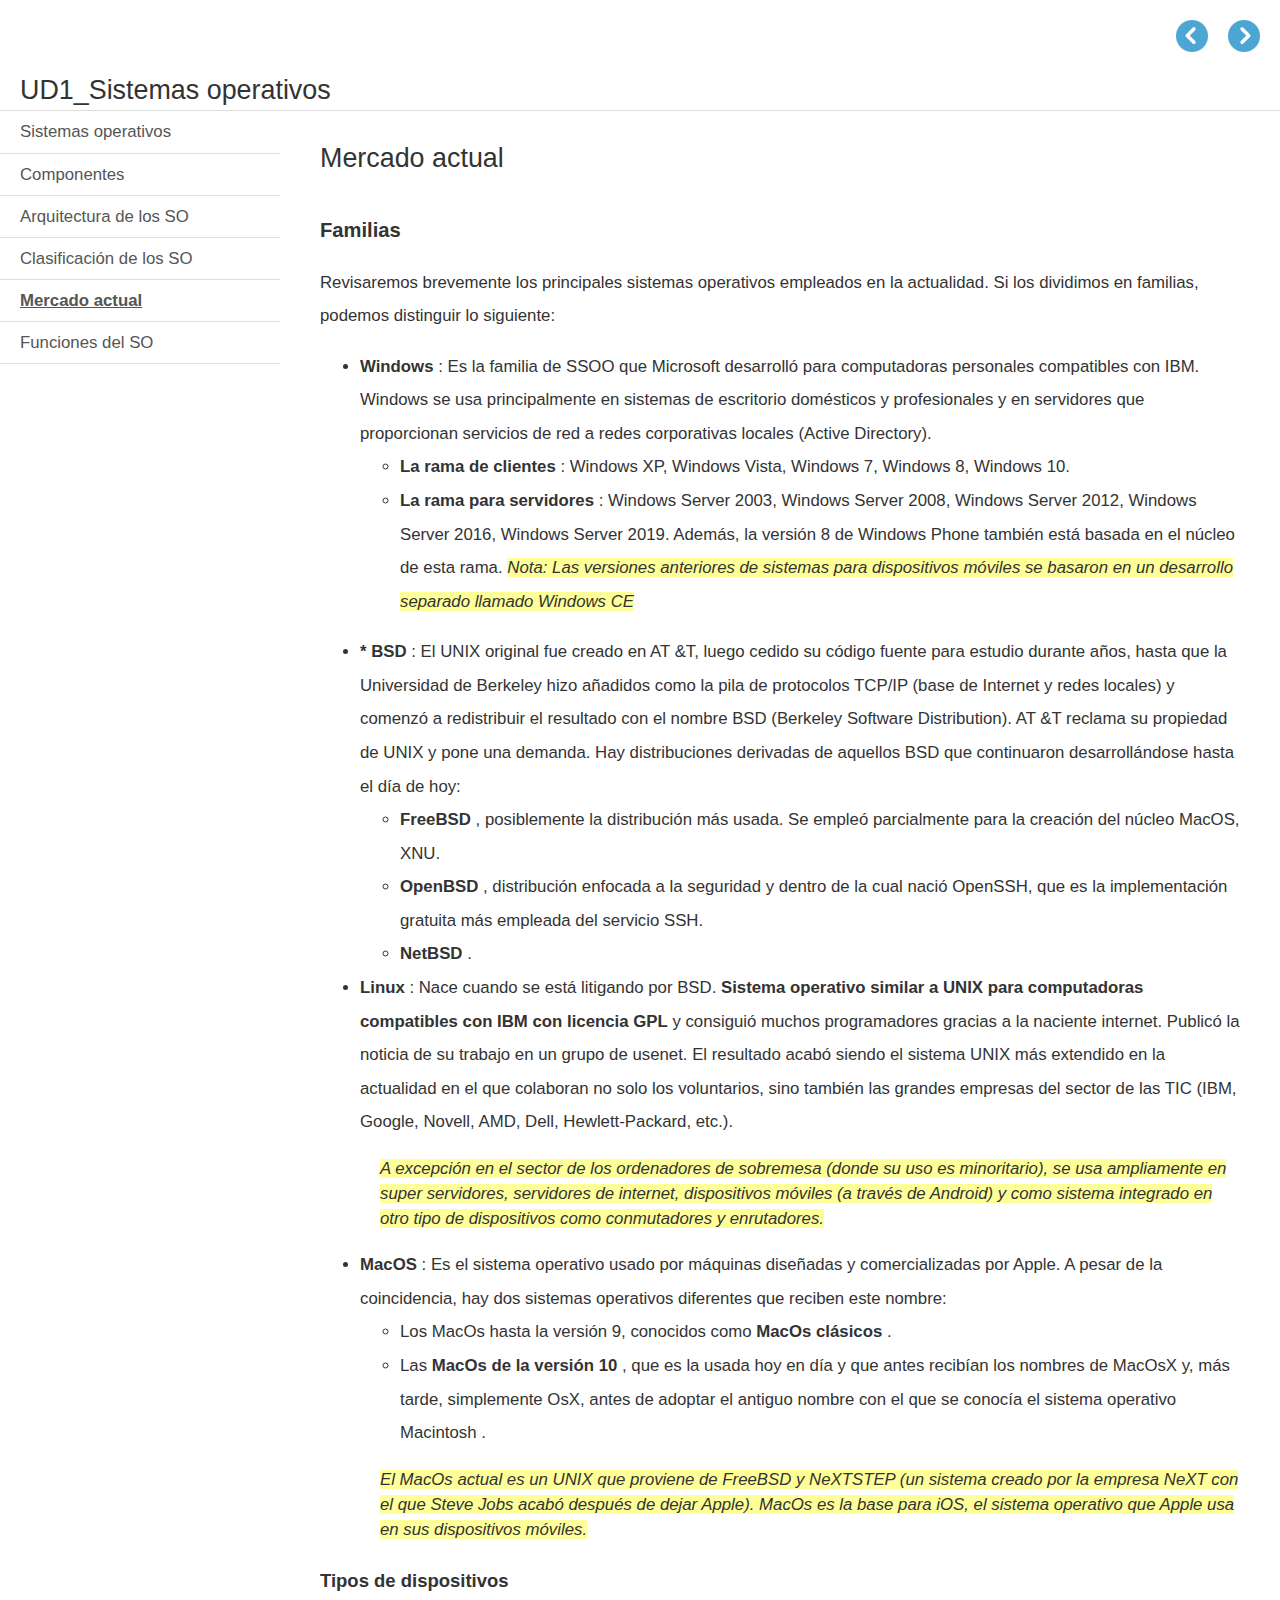
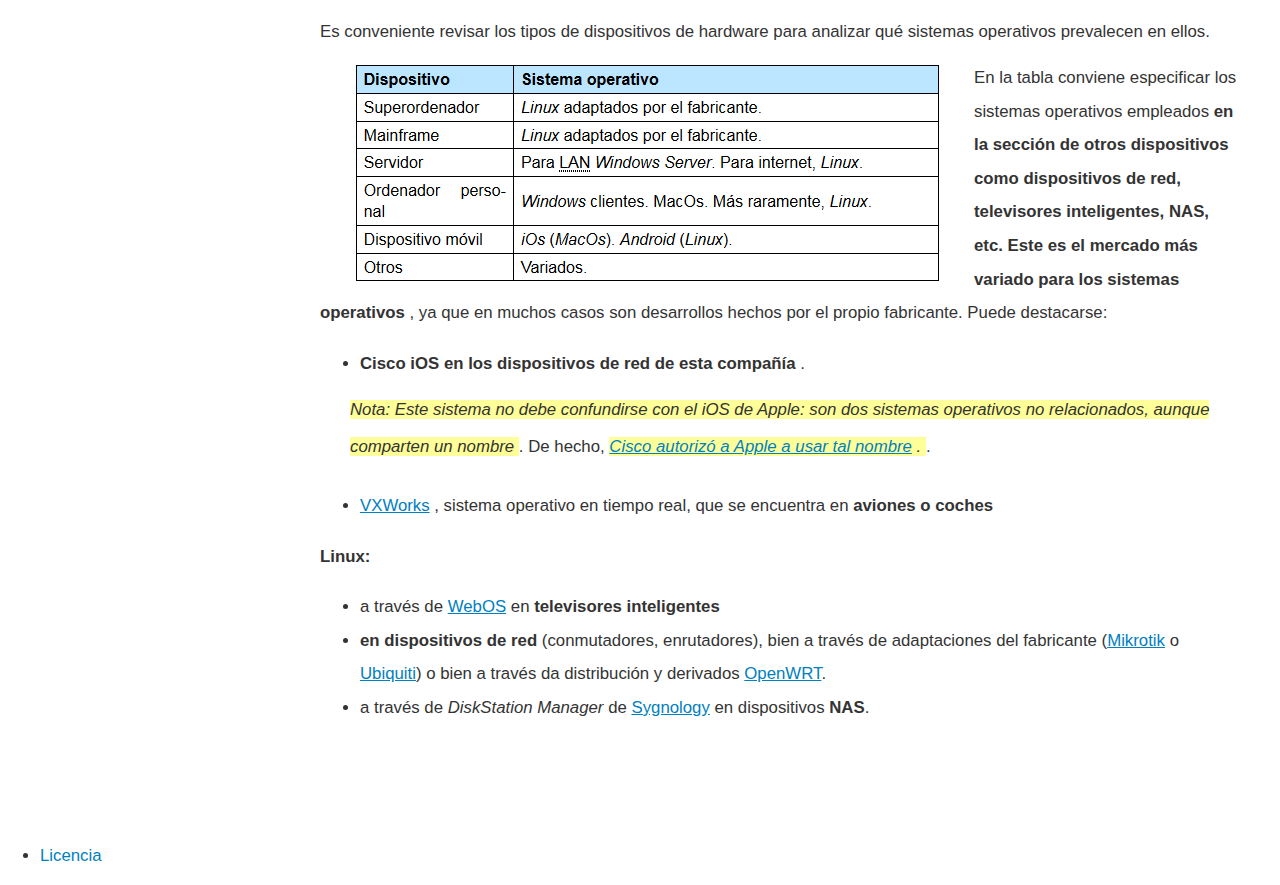
==== commit 206b2cdd: "Update mercado_actual.html" ====
--- a/mercado_actual.html
+++ b/mercado_actual.html
@@ -186,7 +186,7 @@
                                     <li style="line-height: 2em;"><strong>Linux:</strong>
 <ul>
 <li style="line-height: 2em;">a través de <a class="reference external" href="http://es.wikipedia.org/wiki/WebOS">WebOS</a> en<strong> televisores inteligentes</strong></li>
-<li style="line-height: 2em;"><strong>en dispositivos de rede/strong> (conmutadores, enrutadores), bien a través de adaptaciones del fabricante (<a class="reference external" href="https://mikrotik.com/">Mikrotik</a> o <a class="reference external" href="https://www.ui.com/">Ubiquiti</a>) o bien a través da distribución y derivados <a class="reference external" href="https://es.wikipedia.org/wiki/OpenWrt">OpenWRT</a>.</li>
+<li style="line-height: 2em;"><strong>en dispositivos de red</strong> (conmutadores, enrutadores), bien a través de adaptaciones del fabricante (<a class="reference external" href="https://mikrotik.com/">Mikrotik</a> o <a class="reference external" href="https://www.ui.com/">Ubiquiti</a>) o bien a través da distribución y derivados <a class="reference external" href="https://es.wikipedia.org/wiki/OpenWrt">OpenWRT</a>.</li>
 <li style="line-height: 2em;">a través de <em>DiskStation Manager</em> de <a class="reference external" href="https://www.synology.com">Sygnology</a> en dispositivos <strong>NAS</strong>.</li>
 </ul>
 </li>
